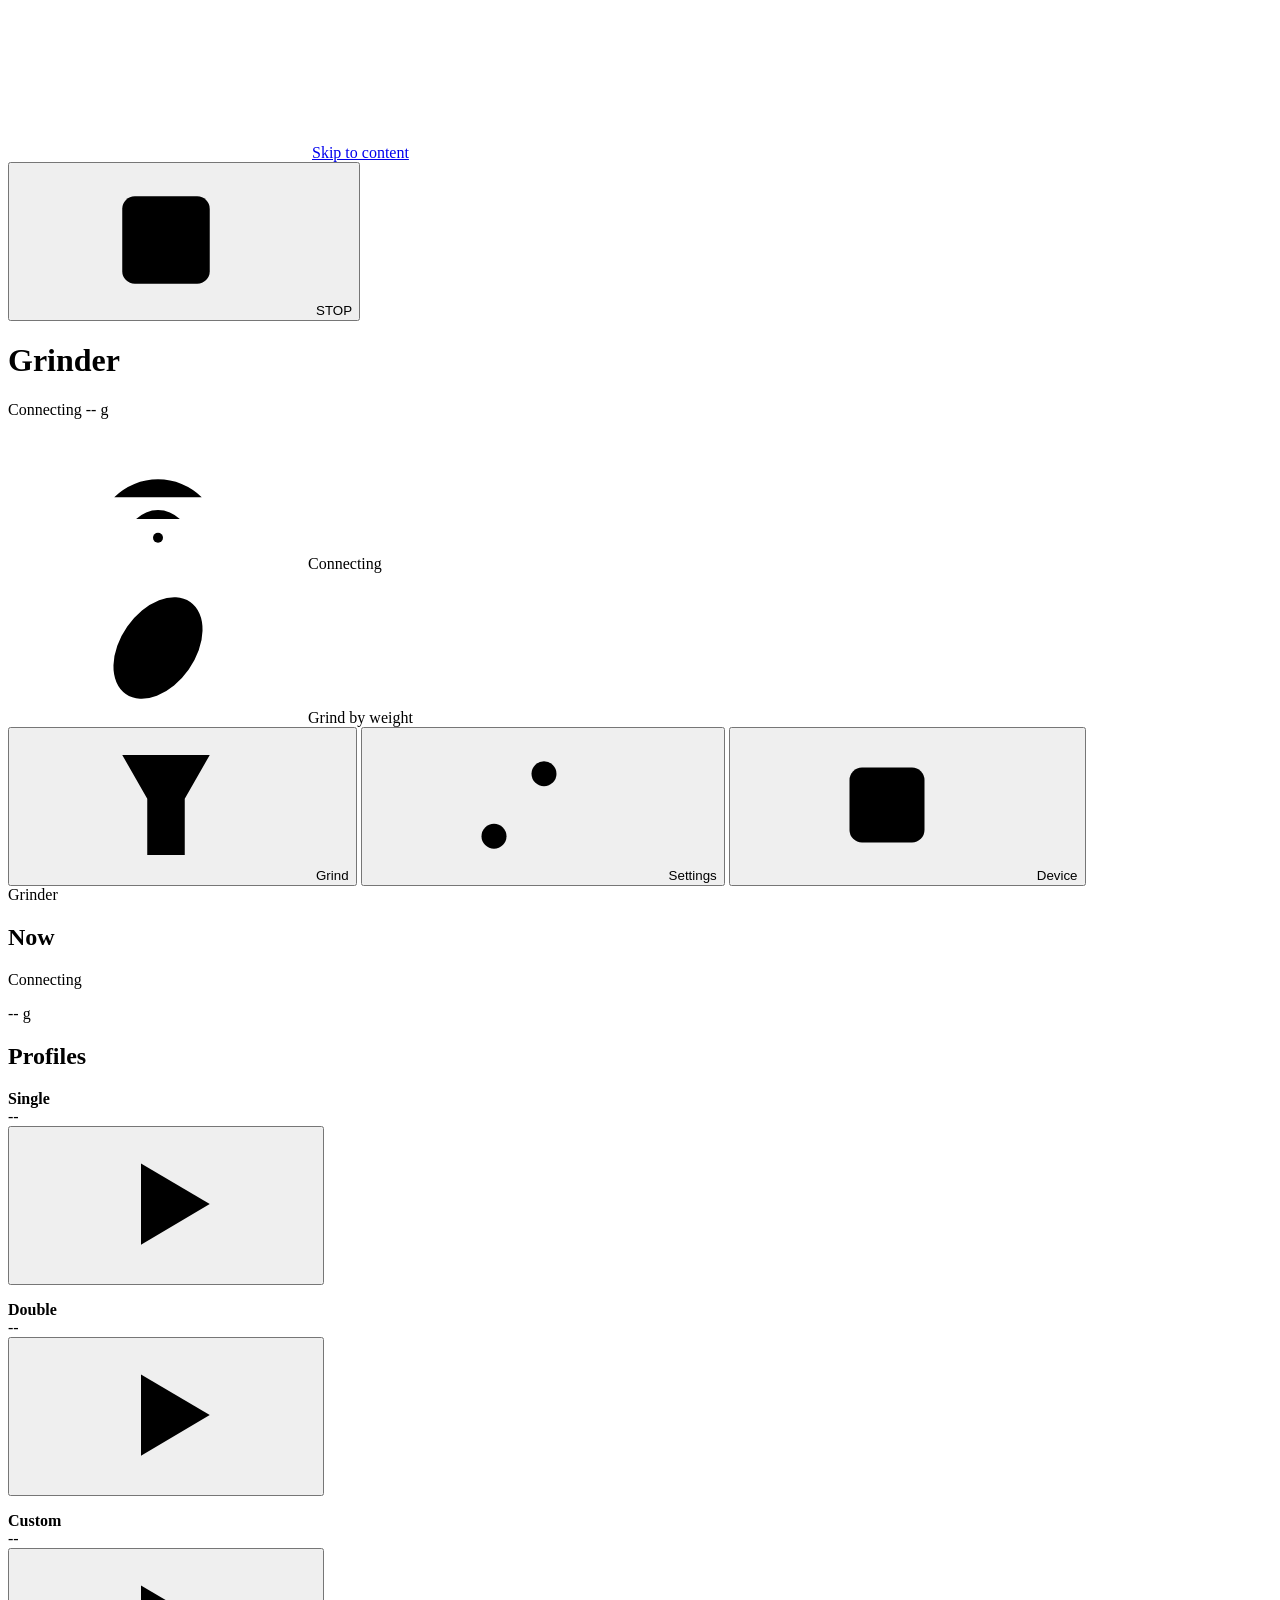
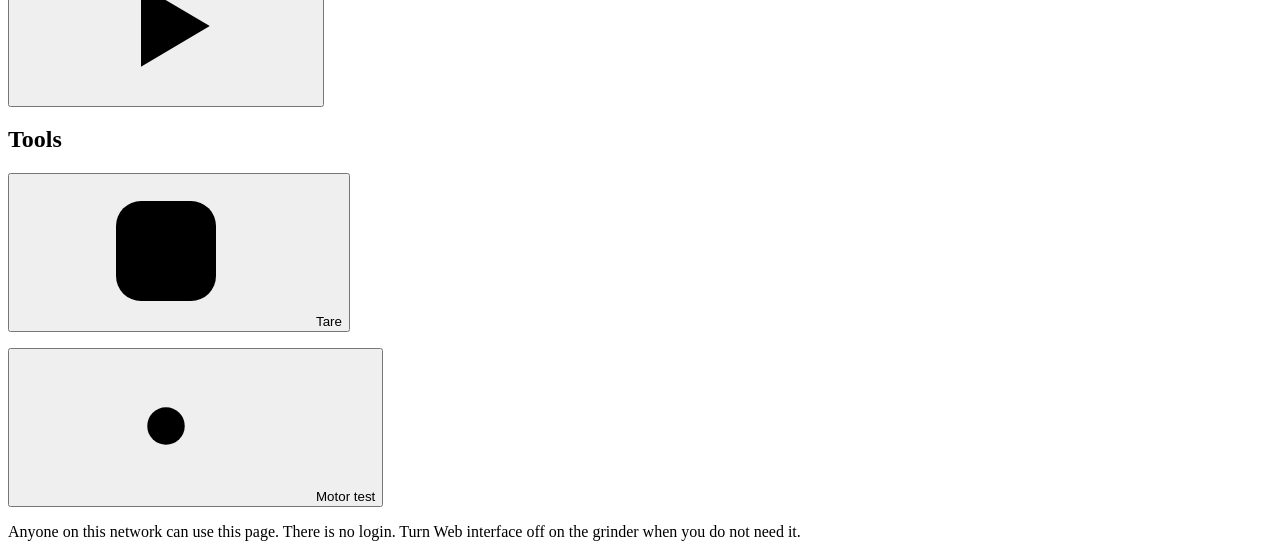
==== web/portal/page.src.html @ 2f768f4e "Web panel Grind section for the redesign: hero card with state pill and weight, round Start buttons " ====
<!doctype html>
<html lang="en">
<head>
<meta charset="utf-8">
<meta name="viewport" content="width=device-width, initial-scale=1, viewport-fit=cover">
<meta name="color-scheme" content="light dark">
<meta name="theme-color" content="#ffffff" media="(prefers-color-scheme: light)">
<meta name="theme-color" content="#0b0b0c" media="(prefers-color-scheme: dark)">
<title>Grinder panel</title>
<style>
/*@@PORTAL_CSS@@*/
</style>
</head>
<body>
<svg class="sprite" aria-hidden="true" focusable="false">
  <symbol id="i-stop" viewBox="0 0 24 24"><rect x="5" y="5" width="14" height="14" rx="2"></rect></symbol>
  <symbol id="i-grind" viewBox="0 0 24 24"><path d="M5 4h14l-4 7v9h-6v-9z"></path><path d="M9 14h6"></path></symbol>
  <symbol id="i-settings" viewBox="0 0 24 24"><path d="M4 7h10M18 7h2M4 17h2M10 17h10"></path><circle cx="16" cy="7" r="2"></circle><circle cx="8" cy="17" r="2"></circle></symbol>
  <symbol id="i-insights" viewBox="0 0 24 24"><path d="M5 20V10M12 20V4M19 20v-7"></path></symbol>
  <symbol id="i-online" viewBox="0 0 24 24"><path d="M5 12.5a10 10 0 0 1 14 0M8.5 16a5 5 0 0 1 7 0"></path><circle cx="12" cy="19" r=".8"></circle></symbol>
  <symbol id="i-warning" viewBox="0 0 24 24"><path d="M12 4l9 16H3z"></path><path d="M12 10v4"></path><circle cx="12" cy="17" r=".8"></circle></symbol>
  <symbol id="i-error" viewBox="0 0 24 24"><circle cx="12" cy="12" r="9"></circle><path d="M9 9l6 6M15 9l-6 6"></path></symbol>
  <symbol id="i-check" viewBox="0 0 24 24"><path d="M5 12.5l4.5 4.5L19 7.5"></path></symbol>
  <symbol id="i-play" viewBox="0 0 24 24"><path d="M8 5.5v13l11-6.5z"></path></symbol>
  <symbol id="i-scale" viewBox="0 0 24 24"><rect x="4" y="4" width="16" height="16" rx="4"></rect><path d="M8.5 10a4.5 4.5 0 0 1 7 0M12 13.5l2-3"></path></symbol>
  <symbol id="i-motor" viewBox="0 0 24 24"><circle cx="12" cy="12" r="3"></circle><path d="M12 3v3M12 18v3M3 12h3M18 12h3M5.6 5.6l2.1 2.1M16.3 16.3l2.1 2.1M18.4 5.6l-2.1 2.1M7.7 16.3l-2.1 2.1"></path></symbol>
  <symbol id="i-device" viewBox="0 0 24 24"><rect x="6" y="6" width="12" height="12" rx="2"></rect><path d="M9 3v3M15 3v3M9 18v3M15 18v3M3 9h3M3 15h3M18 9h3M18 15h3"></path></symbol>
  <symbol id="i-bluetooth" viewBox="0 0 24 24"><path d="M7 7.5l10 9-5 4.5V3l5 4.5-10 9"></path></symbol>
  <symbol id="i-clock" viewBox="0 0 24 24"><circle cx="12" cy="12" r="9"></circle><path d="M12 7v5l3 2"></path></symbol>
  <symbol id="i-chevron" viewBox="0 0 24 24"><path d="M9 6l6 6-6 6"></path></symbol>
  <symbol id="i-bean" viewBox="0 0 24 24"><ellipse cx="12" cy="12" rx="6" ry="9" transform="rotate(35 12 12)"></ellipse><path d="M9.5 6.5c3 3-1 6 2 11" transform="rotate(35 12 12)"></path></symbol>
  <symbol id="i-offline" viewBox="0 0 24 24"><path d="M5 12.5a10 10 0 0 1 14 0M8.5 16a5 5 0 0 1 7 0M4 4l16 16"></path><circle cx="12" cy="19" r=".8"></circle></symbol>
  <symbol id="i-info" viewBox="0 0 24 24"><circle cx="12" cy="12" r="9"></circle><path d="M12 11v5"></path><circle cx="12" cy="7.8" r=".8"></circle></symbol>
  <symbol id="i-refresh" viewBox="0 0 24 24"><path d="M19 9a8 8 0 0 0-14-1.5M5 4v4h4M5 15a8 8 0 0 0 14 1.5M19 20v-4h-4"></path></symbol>
</svg>
<a class="skip-link" href="#main">Skip to content</a>
<div class="app">
<header class="header">
  <button id="stop" class="stop" type="button"><svg class="icon" aria-hidden="true"><use href="#i-stop"></use></svg>STOP</button>
  <h1 id="name">Grinder</h1>
  <div id="strip" class="strip is-stale" aria-hidden="true">
    <span class="dot"></span>
    <span id="strip-state" class="state">Connecting</span>
    <span id="strip-weight" class="weight">-- g</span>
  </div>
  <span id="conn" class="chip" role="status"><svg class="icon" aria-hidden="true"><use id="conn-icon" href="#i-online"></use></svg><span id="conn-text">Connecting</span></span>
</header>
<div class="side">
  <div class="side-brand" aria-hidden="true"><svg class="icon" aria-hidden="true"><use href="#i-bean"></use></svg><span>Grind by weight</span></div>
  <nav id="tabs" class="tabbar" aria-label="Sections">
    <button id="tab-grind" class="tab" type="button" data-tab="grind" aria-current="true"><span class="tab-icon"><svg class="icon" aria-hidden="true"><use href="#i-grind"></use></svg></span><span class="tab-label">Grind</span></button>
    <button id="tab-settings" class="tab" type="button" data-tab="settings"><span class="tab-icon"><svg class="icon" aria-hidden="true"><use href="#i-settings"></use></svg></span><span class="tab-label">Settings</span></button>
    <button id="tab-insights" class="tab" type="button" data-tab="insights" hidden><span class="tab-icon"><svg class="icon" aria-hidden="true"><use href="#i-insights"></use></svg></span><span class="tab-label">Insights</span></button>
    <button id="tab-device" class="tab" type="button" data-tab="device"><span class="tab-icon"><svg class="icon" aria-hidden="true"><use href="#i-device"></use></svg></span><span class="tab-label">Device</span></button>
  </nav>
  <div class="side-foot" aria-hidden="true">
    <div id="side-name" class="side-name">Grinder</div>
    <div id="build" class="build"></div>
  </div>
</div>
<main id="main" class="content" tabindex="-1">
  <div class="messages">
    <div id="message" class="message" role="status" aria-live="polite"></div>
    <div id="alert" class="message error" role="alert"></div>
  </div>
  <section id="panel-grind" class="panel" aria-label="Grind">
    <div id="conn-note" class="card note" hidden>
      <p id="conn-detail"></p>
      <button id="retry" class="btn" type="button" hidden>Retry now</button>
    </div>
    <div id="weboff" class="card note" hidden>
      <h2>The web interface is off</h2>
      <p>The web interface is switched off on the grinder. Turn it on: Menu, WiFi, Web interface. This page reconnects by itself.</p>
    </div>
    <div id="live" class="live">
      <div id="banner" class="alert" hidden>
        <svg class="icon icon-error" aria-hidden="true"><use href="#i-error"></use></svg>
        <svg class="icon icon-warning" aria-hidden="true"><use href="#i-warning"></use></svg>
        <p id="banner-text" class="alert-body"></p>
      </div>
      <section id="warnings" class="alerts" aria-labelledby="warnings-h" hidden>
        <h2 id="warnings-h">Grinder warnings</h2>
        <ul id="warnings-list" class="alert-list" role="list"></ul>
        <template id="warning-row">
          <li class="alert">
            <svg class="icon icon-error" aria-hidden="true"><use href="#i-error"></use></svg>
            <svg class="icon icon-warning" aria-hidden="true"><use href="#i-warning"></use></svg>
            <div class="alert-body">
              <p class="alert-title"><span class="warn-tag"></span> <span class="warn-name"></span></p>
              <p class="warn-action"></p>
            </div>
          </li>
        </template>
      </section>
      <div class="grind-grid">
        <div id="readout" class="card hero is-stale">
          <h2 class="sr-only">Now</h2>
          <p class="hero-state"><span class="dot"></span><span id="readout-state">Connecting</span></p>
          <p class="hero-weight"><span id="readout-weight">--</span><span class="unit"> g</span></p>
          <p id="readout-phase" class="hero-phase"></p>
          <p id="readout-detail" class="hero-line"></p>
          <p id="readout-hint" class="hero-line"></p>
          <p id="readout-seen" class="hero-line"></p>
          <div id="leadin" class="leadin" hidden>
            <span id="ring" class="ring" aria-hidden="true">
              <svg class="ring-svg" viewBox="0 0 48 48"><circle class="ring-track" cx="24" cy="24" r="20"></circle><circle class="ring-arc" cx="24" cy="24" r="20" pathLength="100"></circle></svg>
              <span id="ring-count" class="ring-count"></span>
              <svg class="icon ring-go"><use href="#i-play"></use></svg>
            </span>
            <svg class="icon icon-error" aria-hidden="true"><use href="#i-error"></use></svg>
            <p id="leadin-text"></p>
          </div>
        </div>
        <div class="card profiles-card">
          <h2>Profiles</h2>
          <p id="reason-start" class="reason" aria-hidden="true"></p>
          <div class="profiles">
            <div id="profile-0" class="profile">
              <div class="p-head"><strong>Single</strong><span id="badge-0" class="badge" hidden>Selected on grinder</span></div>
              <div id="target-0" class="p-target">--</div>
              <button id="start-0" class="btn primary round" type="button" aria-label="Start Single" aria-describedby="reason-start-0"><svg class="icon" aria-hidden="true"><use href="#i-play"></use></svg></button>
              <p id="reason-start-0" class="sr-only"></p>
            </div>
            <div id="profile-1" class="profile">
              <div class="p-head"><strong>Double</strong><span id="badge-1" class="badge" hidden>Selected on grinder</span></div>
              <div id="target-1" class="p-target">--</div>
              <button id="start-1" class="btn primary round" type="button" aria-label="Start Double" aria-describedby="reason-start-1"><svg class="icon" aria-hidden="true"><use href="#i-play"></use></svg></button>
              <p id="reason-start-1" class="sr-only"></p>
            </div>
            <div id="profile-2" class="profile">
              <div class="p-head"><strong>Custom</strong><span id="badge-2" class="badge" hidden>Selected on grinder</span></div>
              <div id="target-2" class="p-target">--</div>
              <button id="start-2" class="btn primary round" type="button" aria-label="Start Custom" aria-describedby="reason-start-2"><svg class="icon" aria-hidden="true"><use href="#i-play"></use></svg></button>
              <p id="reason-start-2" class="sr-only"></p>
            </div>
          </div>
        </div>
        <div class="card tools-card">
          <h2>Tools</h2>
          <div class="actions">
            <div class="action">
              <button id="tare" class="btn ghost" type="button" aria-describedby="reason-tare"><svg class="icon" aria-hidden="true"><use href="#i-scale"></use></svg>Tare</button>
              <p id="reason-tare" class="reason"></p>
            </div>
            <div class="action">
              <button id="motor-test" class="btn ghost" type="button" aria-describedby="reason-motor-test"><svg class="icon" aria-hidden="true"><use href="#i-motor"></use></svg>Motor test</button>
              <p id="reason-motor-test" class="reason"></p>
            </div>
          </div>
        </div>
      </div>
    </div>
  </section>
  <section id="panel-settings" class="panel" aria-label="Settings" hidden>
    <div id="settings-status" class="card full"><p id="settings-status-text" class="muted">Loading the settings.</p></div>
    <div id="rename" class="card full note rename" hidden>
      <h2>Device name changed</h2>
      <p id="rename-text"></p>
      <p><a id="rename-link" class="addr" href="#main" hidden></a></p>
    </div>
    <div id="settings-notice" class="card full note" hidden>
      <p id="settings-notice-text"></p>
    </div>
    <div id="settings-form" class="settings-form" hidden></div>
    <div id="savebar" class="savebar" hidden>
      <div class="save-info">
        <strong id="save-count" aria-live="polite">0 changes</strong>
        <p id="save-reason" class="reason"></p>
        <p id="save-error" class="field-msg error"></p>
      </div>
      <button id="discard" class="btn" type="button">Discard</button>
      <button id="save" class="btn primary" type="button" aria-describedby="save-reason">Save</button>
    </div>
  </section>
  <section id="panel-insights" class="panel" aria-label="Insights" hidden>
    <div class="card full">
      <h2 id="insights-h">Lifetime statistics</h2>
      <p id="insights-message" class="muted"></p>
      <dl id="tiles" class="tiles" hidden></dl>
      <p id="insights-note" class="muted note-line"></p>
    </div>
    <section id="mix" class="card full" aria-labelledby="mix-h" hidden>
      <h2 id="mix-h">Grinds by final weight</h2>
      <div id="mix-bar" class="mix-bar" aria-hidden="true"></div>
      <dl id="mix-list" class="mix-list"></dl>
      <p class="mix-note muted">Counted by the weight that came out, not by the Single, Double or Custom button.</p>
    </section>
    <section id="history" class="card full" aria-labelledby="history-h" hidden>
      <h2 id="history-h">Recent grinds</h2>
      <p id="history-message" class="muted"></p>
      <p id="history-notice" class="h-notice" hidden></p>
      <div id="history-chart" class="h-chart" aria-hidden="true" hidden>
        <p id="history-caption" class="muted h-caption"></p>
        <div id="history-bars" class="h-bars"></div>
      </div>
      <ul id="history-list" class="h-list" role="list" aria-labelledby="history-h"></ul>
      <p id="history-note" class="muted note-line"></p>
      <template id="history-row">
        <li class="h-row">
          <div class="h-head"><strong class="h-name"></strong><span class="h-age muted"></span></div>
          <div class="h-main"><span class="h-final"></span><span class="h-target muted"></span></div>
          <div class="h-meta">
            <span class="h-badge">
              <svg class="icon icon-ok" aria-hidden="true"><use href="#i-check"></use></svg>
              <svg class="icon icon-warning" aria-hidden="true"><use href="#i-warning"></use></svg>
              <svg class="icon icon-error" aria-hidden="true"><use href="#i-error"></use></svg>
              <span class="h-result"></span>
            </span>
            <span class="h-error"></span>
            <span class="h-detail muted"></span>
          </div>
        </li>
      </template>
    </section>
  </section>
  <section id="panel-device" class="panel" aria-label="Device" hidden>
    <div class="card full">
      <h2>About this grinder</h2>
      <dl class="about">
        <div class="about-row"><dt>Name</dt><dd id="about-name">--</dd></div>
        <div class="about-row"><dt>Address</dt><dd id="about-address">--</dd></div>
        <div class="about-row"><dt>Firmware</dt><dd id="about-firmware">--</dd></div>
      </dl>
    </div>
  </section>
</main>
<footer class="notice">Anyone on this network can use this page. There is no login. Turn Web interface off on the grinder when you do not need it.</footer>
</div>
<script>
/*@@PORTAL_CLIENT@@*/
</script>
<script>
/*@@PORTAL_VIEW@@*/
</script>
<script>
/*@@PORTAL_APP@@*/
</script>
</body>
</html>
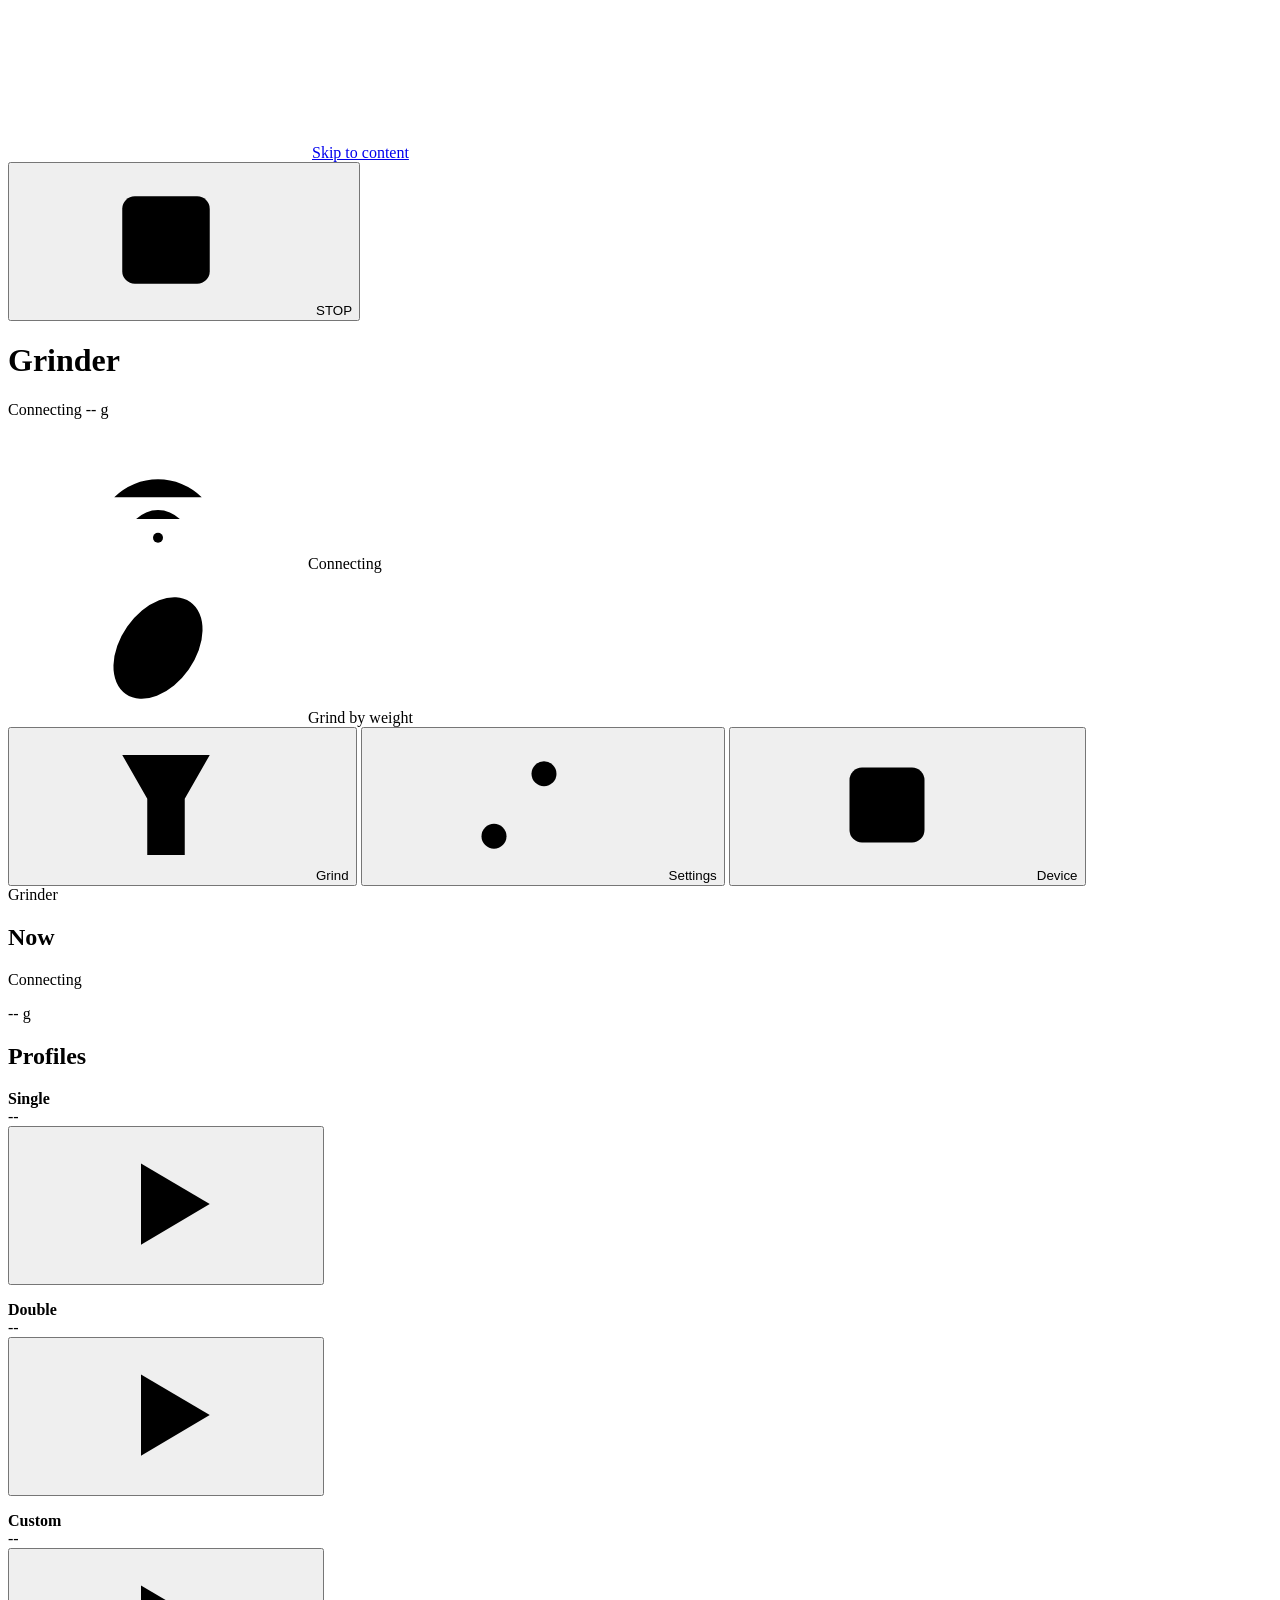
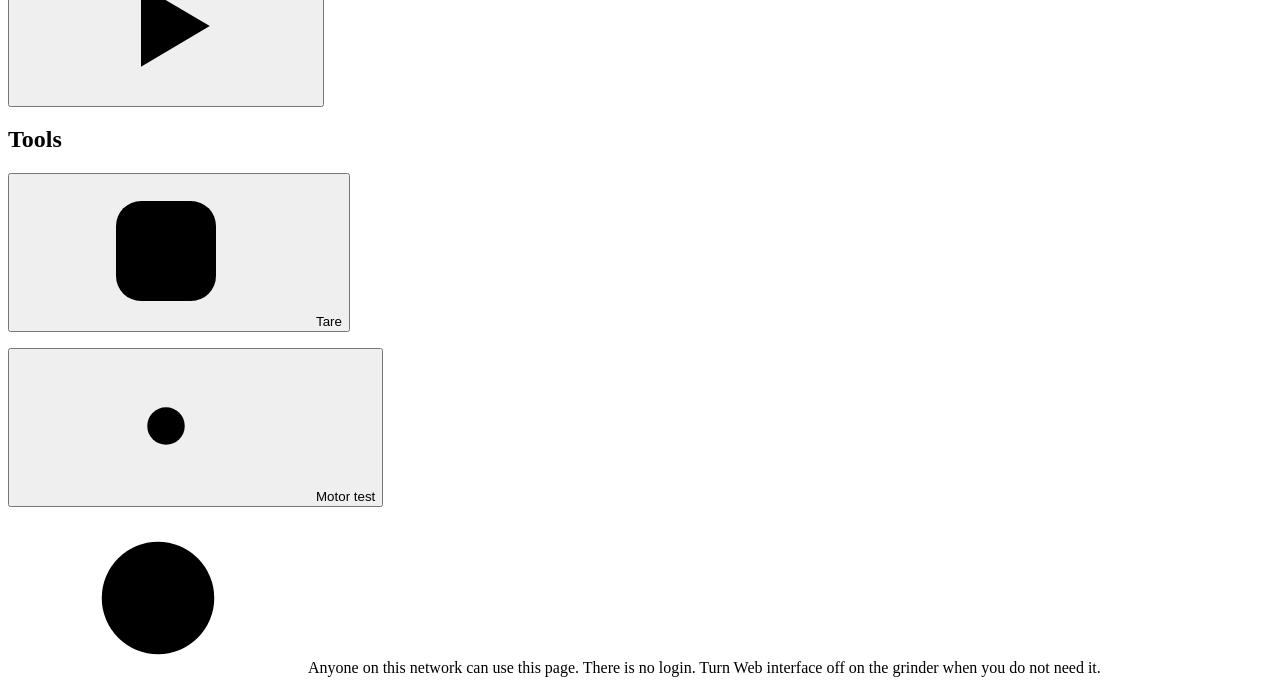
==== commit 2a8149a5: "Web panel offline, web-off, empty and error states for the redesign: warning-style connection note w" ====
--- a/web/portal/page.src.html
+++ b/web/portal/page.src.html
@@ -31,6 +31,9 @@
   <symbol id="i-bean" viewBox="0 0 24 24"><ellipse cx="12" cy="12" rx="6" ry="9" transform="rotate(35 12 12)"></ellipse><path d="M9.5 6.5c3 3-1 6 2 11" transform="rotate(35 12 12)"></path></symbol>
   <symbol id="i-offline" viewBox="0 0 24 24"><path d="M5 12.5a10 10 0 0 1 14 0M8.5 16a5 5 0 0 1 7 0M4 4l16 16"></path><circle cx="12" cy="19" r=".8"></circle></symbol>
   <symbol id="i-info" viewBox="0 0 24 24"><circle cx="12" cy="12" r="9"></circle><path d="M12 11v5"></path><circle cx="12" cy="7.8" r=".8"></circle></symbol>
+  <symbol id="i-display" viewBox="0 0 24 24"><rect x="3" y="4" width="18" height="12" rx="2"></rect><path d="M8 20h8M12 16v4"></path></symbol>
+  <symbol id="i-target" viewBox="0 0 24 24"><circle cx="12" cy="12" r="9"></circle><circle cx="12" cy="12" r="4.5"></circle><circle cx="12" cy="12" r=".8"></circle></symbol>
+  <symbol id="i-pulse" viewBox="0 0 24 24"><path d="M3 12h4l2.5-6 4 12 2.5-6H21"></path></symbol>
   <symbol id="i-refresh" viewBox="0 0 24 24"><path d="M19 9a8 8 0 0 0-14-1.5M5 4v4h4M5 15a8 8 0 0 0 14 1.5M19 20v-4h-4"></path></symbol>
 </svg>
 <a class="skip-link" href="#main">Skip to content</a>
@@ -62,13 +65,18 @@
   <div class="messages">
     <div id="message" class="message" role="status" aria-live="polite"></div>
     <div id="alert" class="message error" role="alert"></div>
+    <p id="leadin-live" class="sr-only" role="status"></p>
   </div>
   <section id="panel-grind" class="panel" aria-label="Grind">
-    <div id="conn-note" class="card note" hidden>
-      <p id="conn-detail"></p>
-      <button id="retry" class="btn" type="button" hidden>Retry now</button>
-    </div>
-    <div id="weboff" class="card note" hidden>
+    <div id="conn-note" class="alert warning note" hidden>
+      <svg class="icon icon-warning" aria-hidden="true"><use id="conn-note-icon" href="#i-warning"></use></svg>
+      <div class="conn-body">
+        <p id="conn-detail"></p>
+        <button id="retry" class="btn" type="button" hidden>Retry now</button>
+      </div>
+    </div>
+    <div id="weboff" class="card note weboff" hidden>
+      <svg class="icon weboff-icon" aria-hidden="true"><use href="#i-offline"></use></svg>
       <h2>The web interface is off</h2>
       <p>The web interface is switched off on the grinder. Turn it on: Menu, WiFi, Web interface. This page reconnects by itself.</p>
     </div>
@@ -162,6 +170,7 @@
       <p id="settings-notice-text"></p>
     </div>
     <div id="settings-form" class="settings-form" hidden></div>
+    <template id="group-head"><div class="group-head"><span class="group-icon"><svg class="icon" aria-hidden="true"><use href="#i-settings"></use></svg></span></div></template>
     <div id="savebar" class="savebar" hidden>
       <div class="save-info">
         <strong id="save-count" aria-live="polite">0 changes</strong>
@@ -173,22 +182,31 @@
     </div>
   </section>
   <section id="panel-insights" class="panel" aria-label="Insights" hidden>
-    <div class="card full">
-      <h2 id="insights-h">Lifetime statistics</h2>
+    <section class="card full" aria-labelledby="insights-h">
+      <div class="group-head"><span class="group-icon"><svg class="icon" aria-hidden="true"><use href="#i-insights"></use></svg></span><h2 id="insights-h">Lifetime statistics</h2></div>
       <p id="insights-message" class="muted"></p>
+      <div id="tiles-skel" class="tiles" aria-hidden="true" hidden><div class="tile skeleton"></div><div class="tile skeleton"></div><div class="tile skeleton"></div><div class="tile skeleton"></div><div class="tile skeleton"></div><div class="tile skeleton"></div><div class="tile skeleton"></div></div>
       <dl id="tiles" class="tiles" hidden></dl>
+      <template id="tile-row">
+        <div class="tile">
+          <dt><span class="tile-icon"><svg class="icon" aria-hidden="true"><use href="#i-insights"></use></svg></span><span class="tile-label"></span></dt>
+          <dd class="stat-value"></dd>
+          <dd class="stat-detail"></dd>
+        </div>
+      </template>
       <p id="insights-note" class="muted note-line"></p>
-    </div>
+    </section>
     <section id="mix" class="card full" aria-labelledby="mix-h" hidden>
-      <h2 id="mix-h">Grinds by final weight</h2>
+      <div class="group-head"><span class="group-icon"><svg class="icon" aria-hidden="true"><use href="#i-scale"></use></svg></span><h2 id="mix-h">Grinds by final weight</h2></div>
       <div id="mix-bar" class="mix-bar" aria-hidden="true"></div>
       <dl id="mix-list" class="mix-list"></dl>
       <p class="mix-note muted">Counted by the weight that came out, not by the Single, Double or Custom button.</p>
     </section>
     <section id="history" class="card full" aria-labelledby="history-h" hidden>
-      <h2 id="history-h">Recent grinds</h2>
+      <div class="group-head"><span class="group-icon"><svg class="icon" aria-hidden="true"><use href="#i-clock"></use></svg></span><h2 id="history-h">Recent grinds</h2></div>
       <p id="history-message" class="muted"></p>
       <p id="history-notice" class="h-notice" hidden></p>
+      <div id="history-skel" class="h-list" aria-hidden="true" hidden><div class="h-row skeleton"></div><div class="h-row skeleton"></div><div class="h-row skeleton"></div></div>
       <div id="history-chart" class="h-chart" aria-hidden="true" hidden>
         <p id="history-caption" class="muted h-caption"></p>
         <div id="history-bars" class="h-bars"></div>
@@ -208,6 +226,7 @@
             </span>
             <span class="h-error"></span>
             <span class="h-detail muted"></span>
+            <span class="h-motor muted"><svg class="icon" aria-hidden="true"><use href="#i-motor"></use></svg><span class="h-motor-text"></span></span>
           </div>
         </li>
       </template>
@@ -224,7 +243,7 @@
     </div>
   </section>
 </main>
-<footer class="notice">Anyone on this network can use this page. There is no login. Turn Web interface off on the grinder when you do not need it.</footer>
+<footer class="notice"><svg class="icon" aria-hidden="true"><use href="#i-info"></use></svg><span>Anyone on this network can use this page. There is no login. Turn Web interface off on the grinder when you do not need it.</span></footer>
 </div>
 <script>
 /*@@PORTAL_CLIENT@@*/
